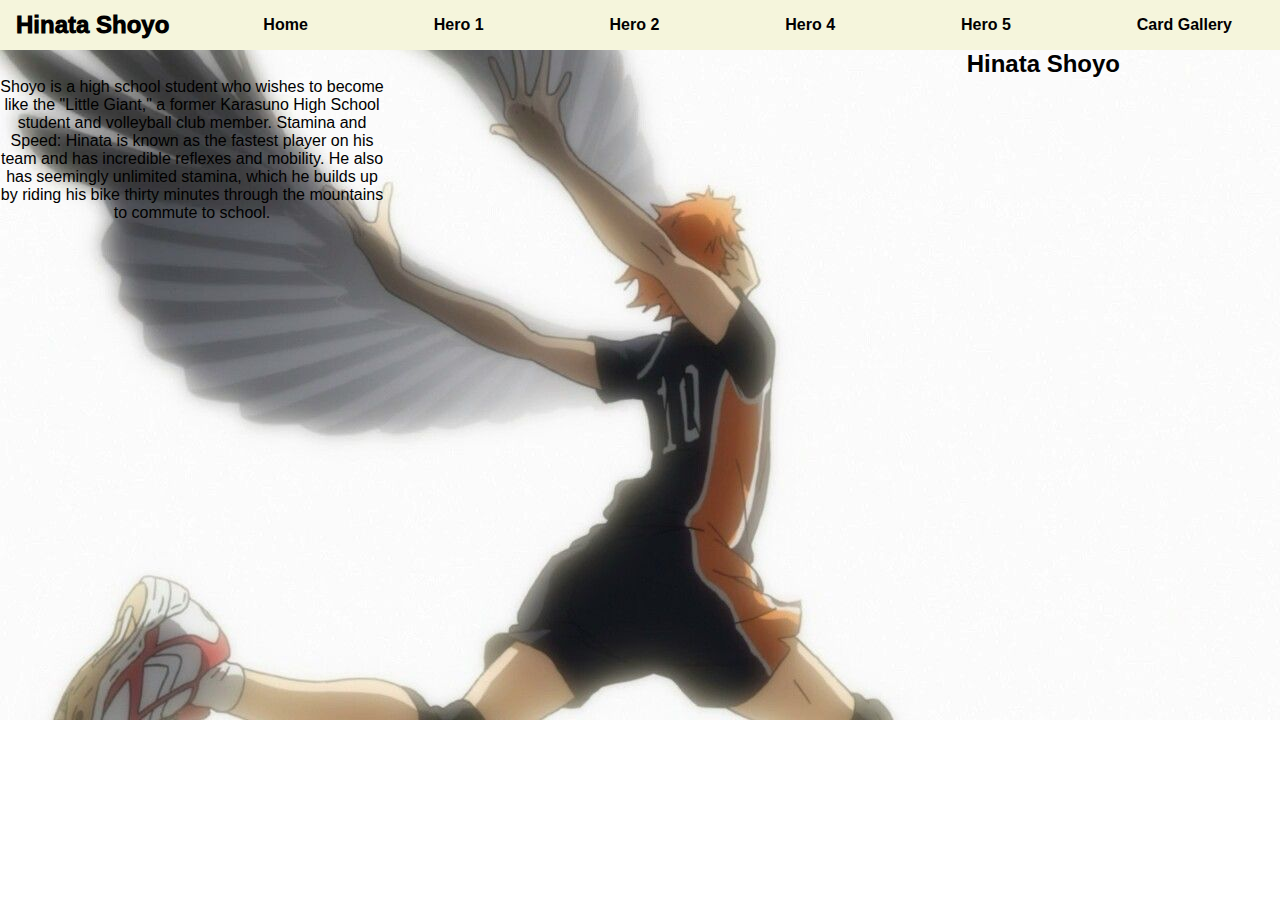
==== pages/page3/index.html @ cd213fac "added content to heroes 1-5" ====
<!DOCTYPE html>
<html lang="en">
<head>
    <meta charset="UTF-8">
    <meta name="viewport" content="width=device-width, initial-scale=1.0">
    <title>HINATA (Haikyuu!!)</title>
    <link rel="stylesheet" href="./assets/css/style.css">
</head>
<body>
    <header class="top-header">
        <h2>Hinata Shoyo</h2>
        <a href="../../index.html">Home</a>
        <a href="../page1/index.html">Hero 1</a>
        <a href="../page2/index.html">Hero 2</a>
        <a href="../page4/index.html">Hero 4</a>
        <a href="../page5/index.html">Hero 5</a>
        <a href="../page6/index.html">Card Gallery</a>
    </header>

    <div class="content">
        <div class="title">
            <h2>Hinata Shoyo</h2>
        </div>
        <div class="description">
            <p>Shoyo is a high school student who wishes to become like the "Little Giant," a former Karasuno High School student and volleyball club member. Stamina and Speed: Hinata is known as the fastest player on his team and has incredible reflexes and mobility. He also has seemingly unlimited stamina, which he builds up by riding his bike thirty minutes through the mountains to commute to school.</p>
        </div>
    </div>
</body>
</html>
---- pages/page3/assets/css/style.css ----
* {
    margin: 0;
    padding: 0;
    box-sizing: border-box;
}

body {
    background: url(../img/hinata.jpg);
    background-position: cover;
    background-repeat: no-repeat;
}

header.top-header {
    display: flex;
    flex-direction: row;
    text-align: center;
    align-items: center;
    padding-left: 1rem;
    padding-right: 1rem;
    justify-content: space-between;
    background-color: beige;

    & > h2 {
        display: flex;
        flex-direction: column;
        font-family: 'Gill Sans', 'Gill Sans MT', Calibri, 'Trebuchet MS', sans-serif;
        font-weight: 1000;
        text-decoration: none;
    }

    & > a {
        align-items: center;
        border: 1px transparent;
        text-decoration: none;
        transition: all .2s cubic-bezier(.22, .61, .36, .1);
        touch-action: manipulation;
        font-family: 'Gill Sans', 'Gill Sans MT', Calibri, 'Trebuchet MS', sans-serif;
        font-weight: 550;
        padding: 1rem 2rem;
        position: relative;
        top: 0;
        color: black;

        &:hover {
            box-sizing: border-box;
            background-color: white;
            color: black;
            box-shadow: gray;
            transform: translateY(-2px);
        }
    }
}

div.content {
    display: flex;
    justify-content: center;
    text-align: center;
    flex-direction: column;

    & > div.title {
        display: flex;
        text-align: center;
        padding-right: 10rem;
        justify-content: flex-end;
        font-family: 'Lucida Sans', 'Lucida Sans Regular', 'Lucida Grande', 'Lucida Sans Unicode', Geneva, Verdana, sans-serif;
    }

    & > div.description {
        display: flex;
        width: 30%;
        justify-content: flex-end;
        font-family: 'Gill Sans', 'Gill Sans MT', Calibri, 'Trebuchet MS', sans-serif;

        & > p {
            display: flex;
        }
    }
}
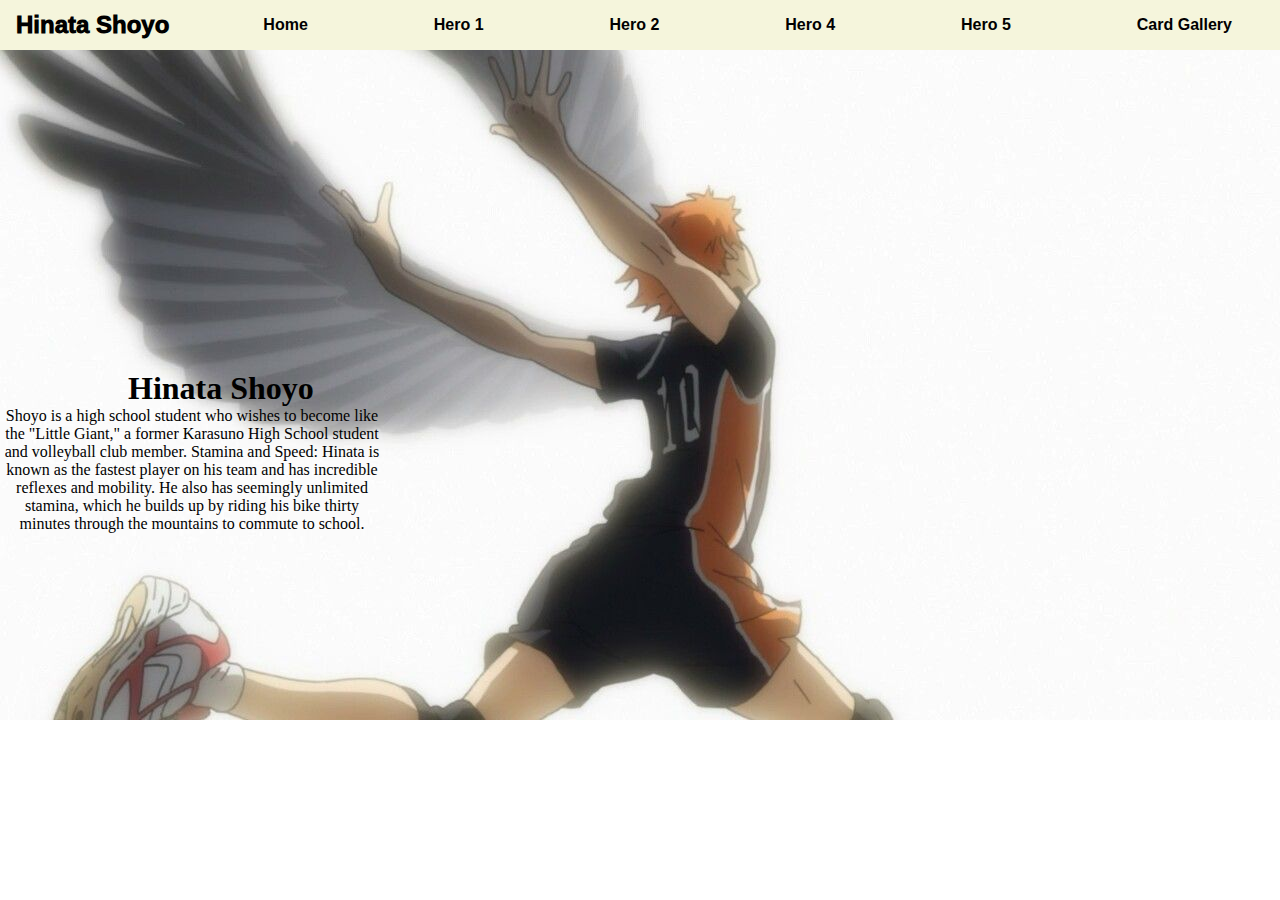
==== commit d6c4a353: "partially finished page5" ====
--- a/pages/page3/index.html
+++ b/pages/page3/index.html
@@ -8,7 +8,7 @@
 </head>
 <body>
     <header class="top-header">
-        <h2>Hinata Shoyo</h2>
+        <h2 class="main-title">Hinata Shoyo</h2>
         <a href="../../index.html">Home</a>
         <a href="../page1/index.html">Hero 1</a>
         <a href="../page2/index.html">Hero 2</a>
@@ -19,11 +19,12 @@
 
     <div class="content">
         <div class="title">
-            <h2>Hinata Shoyo</h2>
+            <h1 class="title1">Hinata Shoyo</h1>
         </div>
-        <div class="description">
-            <p>Shoyo is a high school student who wishes to become like the "Little Giant," a former Karasuno High School student and volleyball club member. Stamina and Speed: Hinata is known as the fastest player on his team and has incredible reflexes and mobility. He also has seemingly unlimited stamina, which he builds up by riding his bike thirty minutes through the mountains to commute to school.</p>
+        <div class="title2">
+            <p class="description">Shoyo is a high school student who wishes to become like the "Little Giant," a former Karasuno High School student and volleyball club member. Stamina and Speed: Hinata is known as the fastest player on his team and has incredible reflexes and mobility. He also has seemingly unlimited stamina, which he builds up by riding his bike thirty minutes through the mountains to commute to school.</p>
         </div>
+    </div>
     </div>
 </body>
 </html>--- a/pages/page3/assets/css/style.css
+++ b/pages/page3/assets/css/style.css
@@ -20,7 +20,7 @@
     justify-content: space-between;
     background-color: beige;
 
-    & > h2 {
+    & > h2.main-title {
         display: flex;
         flex-direction: column;
         font-family: 'Gill Sans', 'Gill Sans MT', Calibri, 'Trebuchet MS', sans-serif;
@@ -53,26 +53,23 @@
 
 div.content {
     display: flex;
-    justify-content: center;
-    text-align: center;
     flex-direction: column;
+    padding-top: 20rem;
 
     & > div.title {
-        display: flex;
-        text-align: center;
-        padding-right: 10rem;
-        justify-content: flex-end;
-        font-family: 'Lucida Sans', 'Lucida Sans Regular', 'Lucida Grande', 'Lucida Sans Unicode', Geneva, Verdana, sans-serif;
+        & > h1.title1 {
+            display: flex;
+            text-align: center;
+            padding-left: 8rem;
+        }
     }
 
-    & > div.description {
-        display: flex;
-        width: 30%;
-        justify-content: flex-end;
-        font-family: 'Gill Sans', 'Gill Sans MT', Calibri, 'Trebuchet MS', sans-serif;
-
-        & > p {
+    & > div.title2 {
+        & > p.description {
             display: flex;
+            text-align: center;
+            justify-content: center;
+            width: 30%;
         }
     }
 }